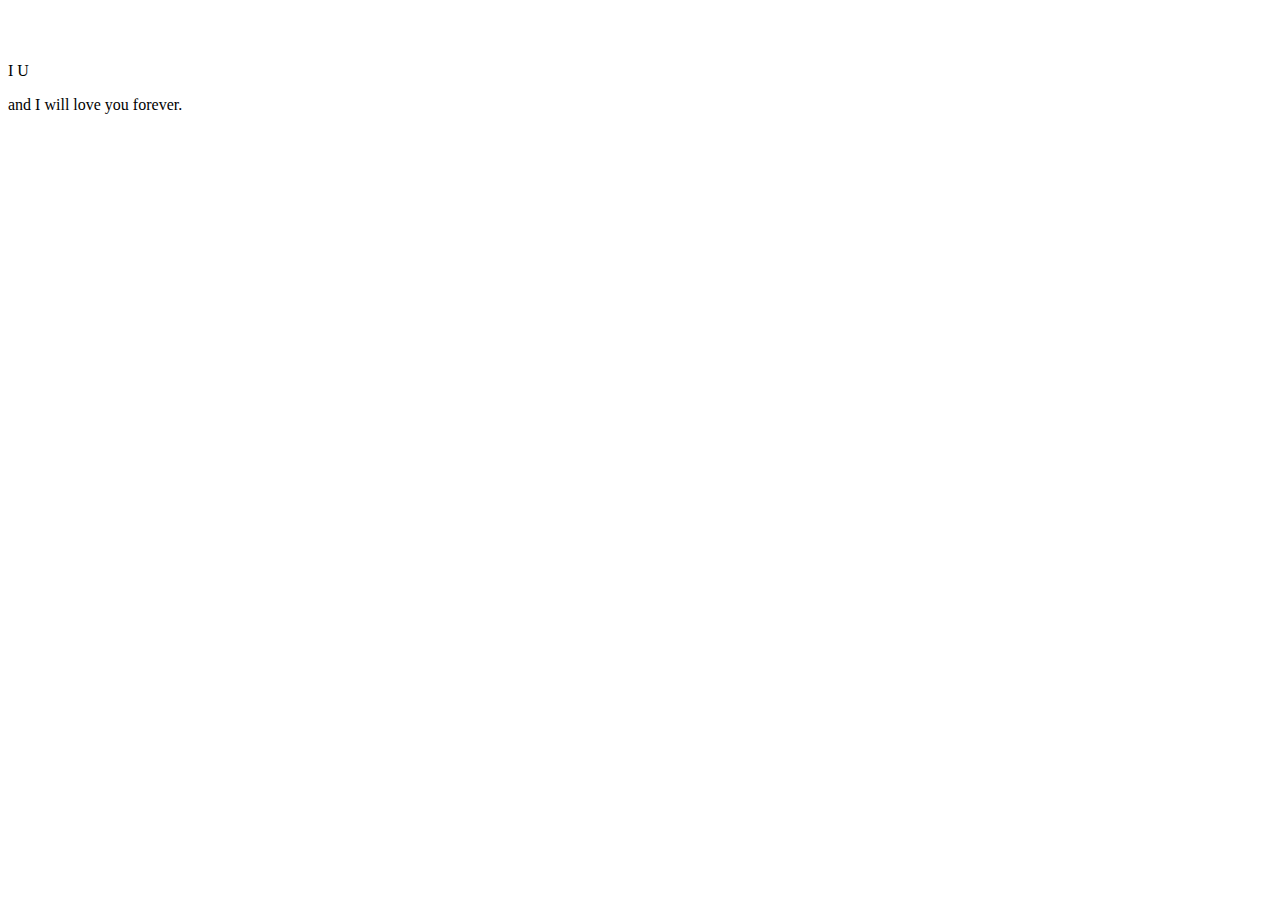
==== love.html @ 8fc6fc18 "Create love.html" ====
<DOCTYPE html>
<html lang="en">
<head>
    <meta charset="UTF-8">
    <link rel="stylesheet" href="style/love.css" />
    <title>I LOVE U</title>
</head>
<body>
    <div id="main">
        <div id="wrapper">
        <table >
            <tr>
                <td></td>
                <td></td>
                <td></td>
                <td></td>
                <td></td>
                <td></td>
                <td></td>
                <td></td>
                <td></td>
            </tr>
            <tr>
                <td></td>
                <td></td>
                <td></td>
                <td></td>
                <td></td>
                <td></td>
                <td></td>
                <td></td>
                <td></td>
            </tr>
            <tr>
                <td></td>
                <td></td>
                <td></td>
                <td></td>
                <td></td>
                <td></td>
                <td></td>
                <td></td>
                <td></td>
            </tr>
            <tr>
                <td></td>
                <td></td>
                <td></td>
                <td></td>
                <td></td>
                <td></td>
                <td></td>
                <td></td>
                <td></td>
            </tr>
            <tr>
                <td></td>
                <td></td>
                <td></td>
                <td></td>
                <td></td>
                <td></td>
                <td></td>
                <td></td>
                <td></td>
            </tr>
            <tr>
                <td></td>
                <td></td>
                <td></td>
                <td></td>
                <td></td>
                <td></td>
                <td></td>
                <td></td>
                <td></td>
            </tr>
            <tr>
                <td></td>
                <td></td>
                <td></td>
                <td></td>
                <td></td>
                <td></td>
                <td></td>
                <td></td>
                <td></td>
            </tr>
            <tr>
                <td></td>
                <td></td>
                <td></td>
                <td></td>
                <td></td>
                <td></td>
                <td></td>
                <td></td>
                <td></td>
            </tr>
            <tr>
                <td></td>
                <td></td>
                <td></td>
                <td></td>
                <td></td>
                <td></td>
                <td></td>
                <td></td>
                <td></td>
            </tr>
        </table>
    </div>
        <p id="time"></p> 
    <span id="I">I</span>
    <span id="U">U</span>
    </div>
        <p id="and">and I will love you forever.</p> 
<script type="text/javascript" src="js/jquery-1.8.3.min.js"></script>
<script type="text/javascript" src="js/love.js"></script>
</body>
</html>
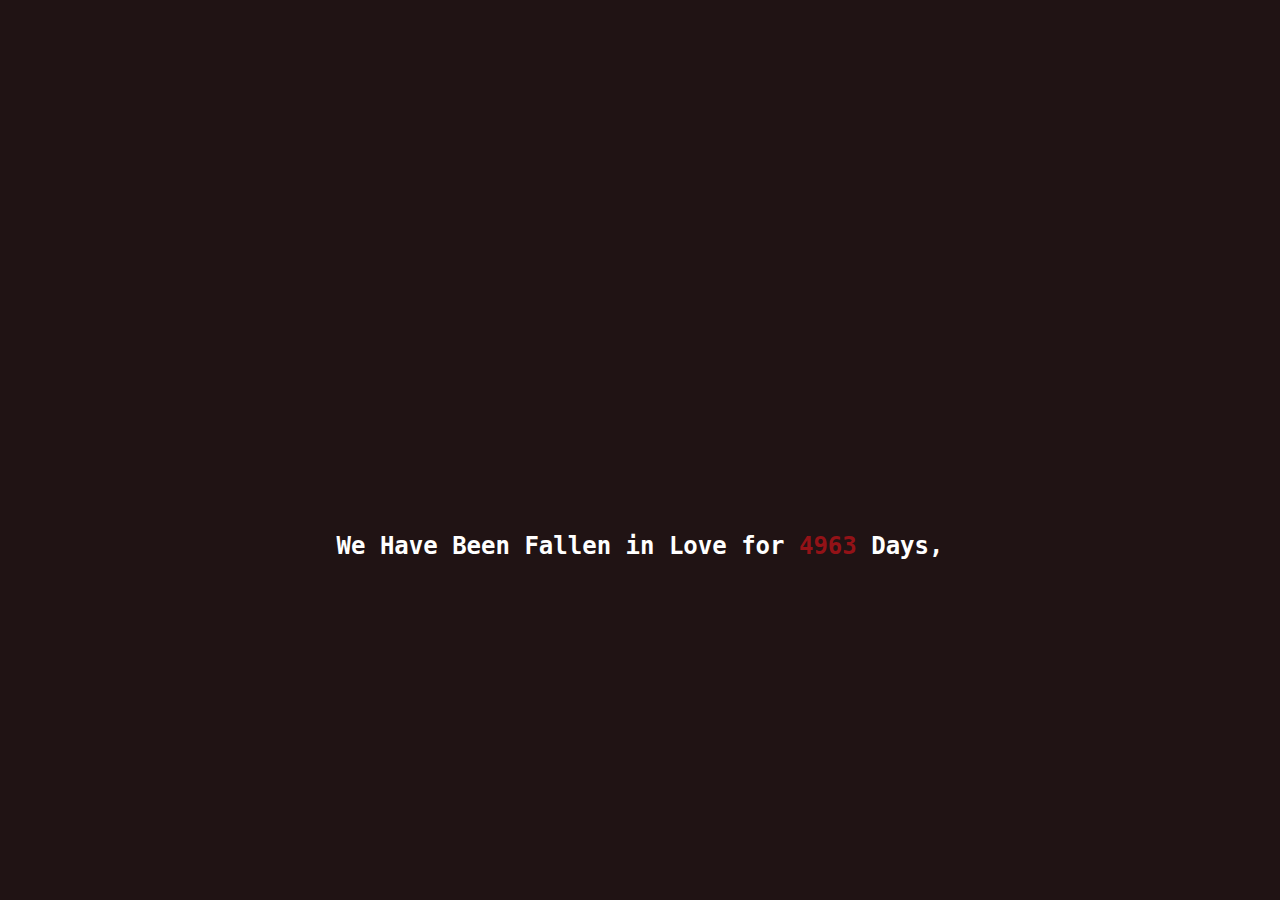
==== commit fc453960: "add bg music" ====
--- a/love.html
+++ b/love.html
@@ -115,6 +115,9 @@
     <span id="U">U</span>
     </div>
         <p id="and">and I will love you forever.</p> 
+    <audio autoplay loop>
+        <source src="love.mp3" type="audio/mpeg"></source>
+    </audio>
 <script type="text/javascript" src="js/jquery-1.8.3.min.js"></script>
 <script type="text/javascript" src="js/love.js"></script>
 </body>
--- a/style/love.css
+++ b/style/love.css
@@ -0,0 +1,62 @@
+body{
+    text-align: center;
+    background: #201314;
+    overflow: hidden;
+}
+table{
+    display: none;
+    margin: auto;
+}
+td{
+    padding: 0;
+    width: 50px;
+    height: 50px;
+    background: #201314;
+}
+.heart{
+    background: #F26694;
+}
+#main{
+    text-align: center;
+    margin: auto;
+    width: 960px;
+}
+#wrapper{
+    text-align: center;
+    margin: auto
+    width: 960px;
+    height: 500px;
+}
+p{
+    color: white;
+    font-family: Monospace;
+    font-weight: bold;
+    font-size: 24px;
+}
+#I{
+    position:relative;
+    font-size:500px;
+    color:#F26694;
+    top:-650px;
+    left:-300;
+    display:none;
+}
+#U{
+    position:relative;
+    font-size:500px;
+    color:#F26694;
+    top:-650px;
+    left:355px;
+    display:none;
+}
+#and{
+    display:none;
+}
+
+
+.heart{
+    background: #F26694;
+}
+#main{
+    position:relative;
+}
